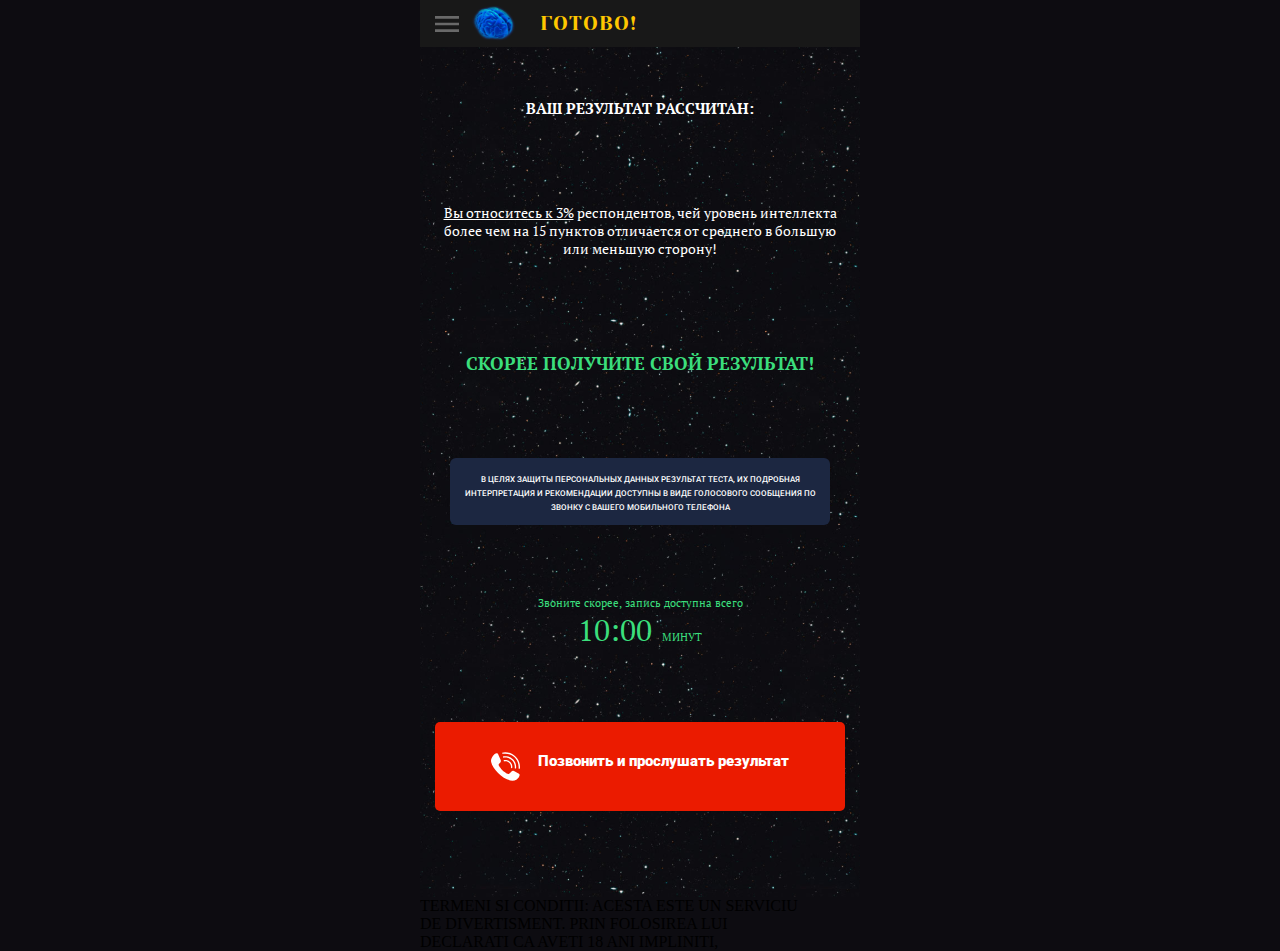
==== last-page/last-page.html @ 328f919d "add last page" ====
<!DOCTYPE html>
<html lang="en">

<head>
    <meta charset="UTF-8">
    <meta http-equiv="X-UA-Compatible" content="IE=edge">
    <meta name="viewport" content="width=device-width, initial-scale=1.0">
    <title>IQ-test</title>
    <link rel="stylesheet" href="../questions/questions.css">
    <link rel="stylesheet" href="./last-page.css">
</head>

<body>
    <div class="menu">
        <div class='menu_exit-btn'>
            <img src="../images/main-x.svg" alt="exit">
        </div>
        <div class="menu-list">
            <p class="menu-list__item menu-list__item_main">ГЛАВНАЯ</p>
            <p class="menu-list__item">ИНФОРМАЦИЯ О ТЕСТЕ</p>
            <p class="menu-list__item menu-list__item_test">ПРОЙТИ ТЕСТ</p>
        </div>
    </div>    
    <div class="inner">
        <div class="q-page">
            <header class="q-page__header">
                <img class="sandwich" src="../images/sandwich.svg" alt="menu">
                <img class='small-brain' src="../images/big-brain.svg" alt="brain">
                <p class="header__text_yellow">
                    ГОТОВО!
                </p>
            </header>
            <div class="q-page__content-all">
                <div class="q-page__content">
                    <div class="content_title">ВАШ РЕЗУЛЬТАТ РАССЧИТАН:</div>
                    <div class="content_description">
                        <u>Вы относитесь к 3%</u> респондентов, чей уровень интеллекта
                        более чем на 15 пунктов отличается от среднего в большую
                        или меньшую сторону!
                    </div>
                    <div class="content_get-result">
                        СКОРЕЕ ПОЛУЧИТЕ СВОЙ РЕЗУЛЬТАТ!
                    </div>
                    <div class="content_mobile">
                        <p>
                            В целях защиты персональных данных результат теста,
                            их подробная интерпретация и рекомендации доступны
                            в виде голосового сообщения по звонку с вашего
                            мобильного телефона
                        </p>
                    </div>
                    <div class="content_timer">
                        <p>Звоните скорее, запись доступна всего</p>
                        <div class="timer">
                            <p class="timer_minutes">10:00</p>
                            <p>МИНУТ</p>
                        </div>
                    </div>
                    <div class="content_call-me">
                        <img src="../images/phone.svg" alt="phone">
                        <p>Позвонить и прослушать результат</p>
                    </div>
                </div>
            </div>
            <footer>
                <p>
                    TERMENI SI CONDITII: ACESTA ESTE UN SERVICIU<br>DE DIVERTISMENT.
                    PRIN FOLOSIREA LUI<br>DECLARATI CA AVETI 18 ANI IMPLINITI,
                </p>        
            </footer>
        </div>
    </div>
    <script src="../index.js"></script>
    <script src="../last-page/last-page.js"></script>
</body>

</html>
---- questions/questions.css ----
@import url('https://fonts.googleapis.com/css2?family=Merriweather:wght@400;700&family=PT+Serif:wght@400;700&family=Roboto:wght@300;400;500;900&family=Yeseva+One&display=swap');

* {
    margin: 0;
    padding: 0;
    box-sizing: border-box;
}

body {
    background-color: #0D0C11;
}

.inner {
    min-width: 320px;
    max-width: 440px;
    margin: 0 auto;
    background-color: #0D0C11;
    overflow: hidden;
    position: relative;
}

.menu {
    display: none;
    position: absolute;
    width: 100%;
    height: 100%;
    background-color: #181818;
    font-weight: 300;
    line-height: 137%;
    text-transform: uppercase;
    font-family: 'Roboto', sans-serif;
    z-index: 100;
    padding: 18px 13px 0 23px;
}

.show-menu {
    display: block;
}

.menu_exit-btn {
    display: flex;
    justify-content: flex-end;
}

.menu_exit-btn img {
    cursor: pointer;
}

.menu-list {
    margin-top: 64px;
}

.menu-list__item {
    margin-bottom: 27px;
    color: #FFFFFF;
}

.menu-list__item:hover {
    color: #F4CE0C;
}

.q-page__header {
    display: flex;
    align-items: center;
    background-color: #181818;
}

.sandwich {
    cursor: pointer;
    margin: 0 9px 0 15px;
}

.small-brain {
    width: 48px;
    height: 47px;
    margin-right: 9px;
}

.header__text_yellow {
    font-family: Yeseva One;
    font-size: 12px;
    line-height: 14px;
    letter-spacing: 0.05em;
    text-transform: uppercase;
    color: #FFC700;
}

.gray-bar {
    margin-top: 17px;
    width: 260px;
    height: 11px;
    background: rgba(242, 243, 243, 0.6);
    mix-blend-mode: normal;
    border-radius: 10.5px;
}

.gray-bar_fill {
    height: 100%;
    background: #3BDE7C;
    border-radius: 10.5px;
}

.q-page__content-all {
    background-image: url('../images/q-background.svg');
    background-position: top center;
    height: calc(100vh - 50px);
    display: flex;
    flex-direction: column;
    align-items: center;
    /* justify-content: space-between; */
}

.q-page__content {
    width: 100%;
    height: 100%;
    display: flex;
    flex-direction: column;
    justify-content: space-around;
}

.btn-next {
    width: 189px;
    min-height: 41px;
    border: none;
    background: radial-gradient(50% 50% at 50% 50%, #FFC700 0%, #FFC700 100%);
    display: flex;
    align-items: center;
    justify-content: center;
    border-radius: 20px;
    font-family: 'Merriweather', serif;
    font-size: 14px;
    font-weight: 700;
    cursor: pointer;
    color: black;
    margin-bottom: 25px;
}

.btn-next:disabled {
    background: #DADADA;
    box-shadow: inset 0px 4px 10px rgba(0, 0, 0, 0.25);
    color: #8E8E8E;
}

.test {
    display: flex;
    flex-direction: column;
    align-items: center;
}

.q {
    font-family: 'PT Serif', serif;
    font-size: 20px;
    line-height: 26px;
    letter-spacing: 0.05em;
    color: #FFFFFF;
    padding: 15px;
    text-align: center;
}

.radio {
    margin: 0 40px 0 35px;
    background-color: transparent;
    width: 20px;
    height: 20px;
    cursor: pointer;
}

.answers {
    width: 100%; 
}

.answer {
    width: 100%;
    padding: 15px 0;
    display: flex;
    align-items: center;
    color: #FFFFFF;
    font-family: 'PT Serif', serif;
    font-size: 18px;
    letter-spacing: 0.05em;
    margin-bottom: 8px;
    background: rgba(242, 243, 243, 0.15);
}

.test img {
    margin: 0 auto 20px;
}

.cube-item {
    width: 75px;
    height: 75px;
    margin: 10px;
}

.cube {
    width: 100%;
    height: 100%;
}

.cubes-all input, .blocks-all input {
    display: none;
}

:checked + label .cube, :checked + label .block {
    border: 6px solid #FFC700;
    box-sizing: border-box;
}

.cubes-all {
    display: flex;
    flex-wrap: wrap;
    justify-content: center;
}

.blocks-all {
    width: 95%;
    display: flex;
    justify-content: space-evenly;
}

.block {
    width: 41px;
    height: 44px;
    font-family: 'PT Serif', serif;
    font-size: 20px;
    background-color: #FFFFFF;
    display: flex;
    align-items: center;
    justify-content: center;
}

.checked {
    background: #FFC700;
    color: black;
}

.loading .q {
    font-family: 'PT Serif', serif;
    font-size: 23px;
    line-height: 30px;
    letter-spacing: 0.05em;
    color: #FFFFFF;
    padding: 15px;
    text-align: center;
    margin: 50px auto 33px;
}

.loading img {
    width: 65px;
    height: 68.32px;
    align-self: center;
}

.loading-text {
    font-family: 'PT Serif', serif;
    font-size: 14px;
    color: #FFFFFF;
    padding: 28px 22px 0;
    align-self: flex-start;
    word-break: break-all;
}
---- last-page/last-page.css ----
.header__text_yellow {
    font-size: 20px;
    margin-left: 15px;
}

.q-page__content {
    color: white;
    font-family: 'PT Serif', serif;
    text-align: center;
    padding: 0 15px;
}

.content_title {
    font-weight: 700;
    font-size: 15px;
    margin: 15px auto;
}

.content_description {
    font-size: 14px;
    line-height: 18px;
    margin-bottom: 10px;
}

.content_get-result {
    font-weight: 700;
    color: #3BDE7C;
    font-size: 18px;
    line-height: 22px;
    margin: 12px auto;
}

.content_mobile {
    margin: 0 15px;
    padding: 15px 12px 10px;
    background: #1C2741;
    border-radius: 6px;
    font-size: 8px;
    font-family: 'Roboto', sans-serif;
    font-weight: 500;
    line-height: 14px;
    text-transform: uppercase;
}

.content_timer {
    color: #3BDE7C;
    font-size: 11px;
}

.timer {
    display: flex;
    align-items: baseline;
    justify-content: center;
}

.timer_minutes {
    font-size: 30px;
    margin-right: 10px;
}

.content_call-me {
    margin-bottom: 50px;
    display: flex;
    justify-content: center;
    padding: 30px 13px;
    background: #EB1B00;
    border-radius: 5px;
}

.content_call-me p {
    text-align: start;
    font-family: 'Roboto', sans-serif;
    font-weight: 900;
    font-size: 15px;
}

.content_call-me img {
    margin-right: 18px;
}
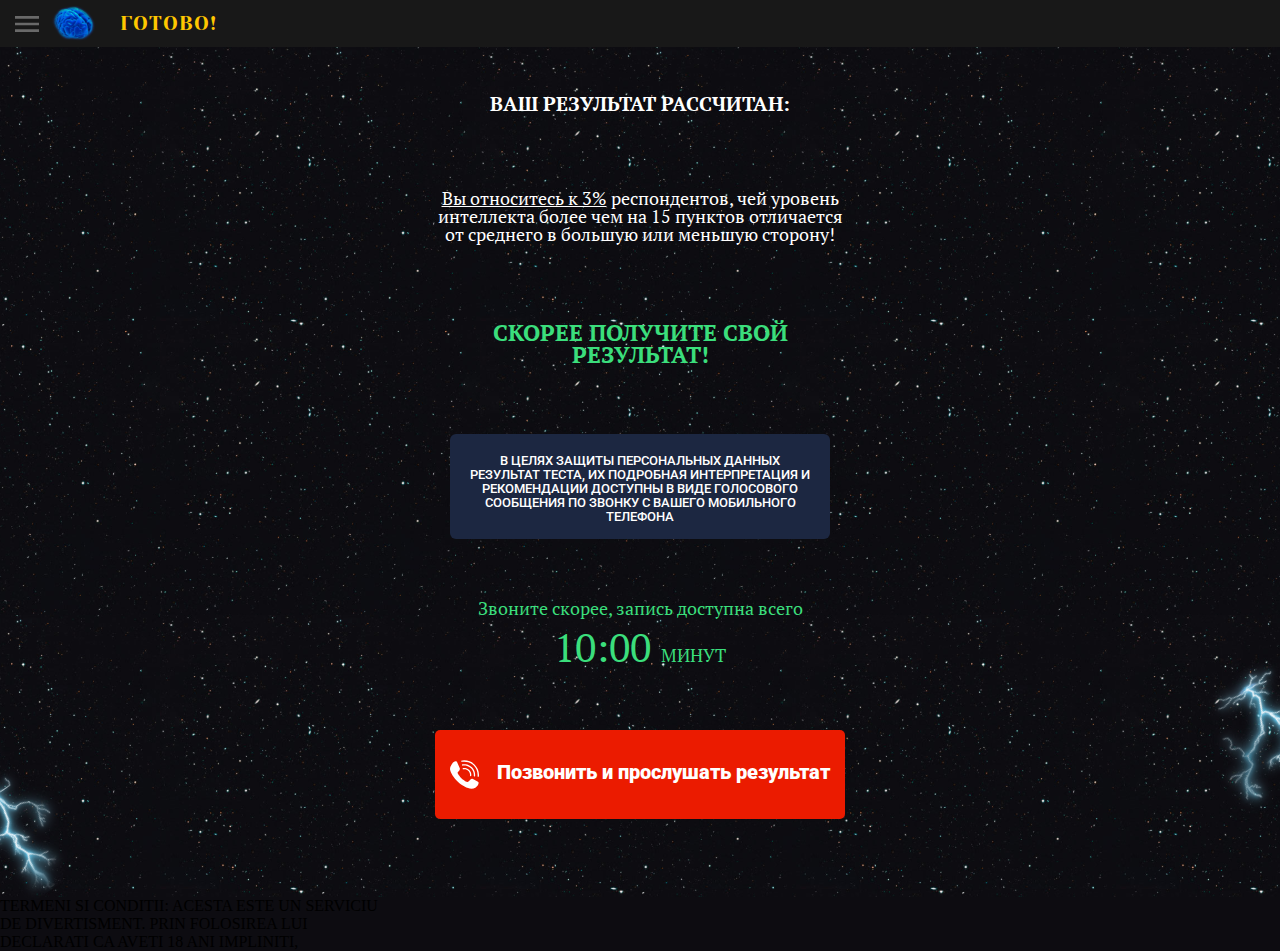
==== commit a34916c7: "checked done" ====
--- a/last-page/last-page.html
+++ b/last-page/last-page.html
@@ -60,6 +60,12 @@
                         <img src="../images/phone.svg" alt="phone">
                         <p>Позвонить и прослушать результат</p>
                     </div>
+                    <picture class='lightning lightning-left'>
+                        <img src="../images/ligtning.svg" alt="ligtning">
+                    </picture>
+                    <picture class='lightning lightning-right'>
+                        <img src="../images/ligtning.svg" alt="ligtning">
+                    </picture>
                 </div>
             </div>
             <footer>
--- a/questions/questions.css
+++ b/questions/questions.css
@@ -12,7 +12,7 @@
 
 .inner {
     min-width: 320px;
-    max-width: 440px;
+    /* max-width: 440px; */
     margin: 0 auto;
     background-color: #0D0C11;
     overflow: hidden;
@@ -111,6 +111,7 @@
 }
 
 .q-page__content {
+    max-width: 440px;
     width: 100%;
     height: 100%;
     display: flex;
@@ -183,7 +184,7 @@
 }
 
 .test img {
-    margin: 0 auto 20px;
+    margin: 10px auto 20px;
 }
 
 .cube-item {
@@ -210,6 +211,7 @@
     display: flex;
     flex-wrap: wrap;
     justify-content: center;
+    max-width: 379px;
 }
 
 .blocks-all {
@@ -258,4 +260,42 @@
     padding: 28px 22px 0;
     align-self: flex-start;
     word-break: break-all;
+}
+
+
+@media screen and (min-width: 440px) {
+    /* .q-page__content-all {
+        height: fit-content;
+    } */
+
+    .header__text_yellow {
+        font-size: 20px;
+    }
+
+    .q {
+        font-size:28px;
+    }
+
+    .answer {
+        font-size: 23px;
+    }
+
+    .block {
+        width: 55px;
+        height: 55px;
+    }
+
+    .gray-bar {
+        width: 350px;
+        height: 15px;
+    }
+
+    .cubes-all {
+        max-width: 600px;
+    }
+
+    .cube-item {
+        width: 100px;
+        height: 100px;
+    }
 }--- a/last-page/last-page.css
+++ b/last-page/last-page.css
@@ -2,6 +2,10 @@
     font-size: 20px;
     margin-left: 15px;
 }
+
+/* .q-page__content-all {
+    height: 100%;
+} */
 
 .q-page__content {
     color: white;
@@ -65,6 +69,8 @@
     padding: 30px 13px;
     background: #EB1B00;
     border-radius: 5px;
+    cursor: pointer;
+    z-index: 10;
 }
 
 .content_call-me p {
@@ -76,4 +82,54 @@
 
 .content_call-me img {
     margin-right: 18px;
+}
+
+.lightning {
+    width: 165px;
+    height: 165px;
+    position: absolute;
+}
+
+.lightning-right {
+    right: -65px;
+    bottom: 110px;
+    transform: rotate(-55deg);
+}
+
+.lightning-left {
+    left: -100px;
+    bottom: 30px;
+    transform: rotate(-54deg);
+}
+
+@media screen and (min-width: 440px) {
+    .content_title {
+        font-size: 20px;
+    }
+    .content_description {
+        font-size: 18px;
+    }
+    .content_get-result {
+        font-size: 23px;
+    }
+    .content_mobile {
+        font-size: 13px;
+        padding: 20px 20px 15px;
+    }
+    .content_timer {
+        font-size: 18px;
+    }
+    .timer_minutes {
+        font-size: 40px;
+    }
+    .content_call-me p {
+        font-size: 20px;
+    }
+    .lightning {
+        width: 200px;
+        height: 200px;
+    }
+    .lightning-right {
+        right: -100px;
+    }
 }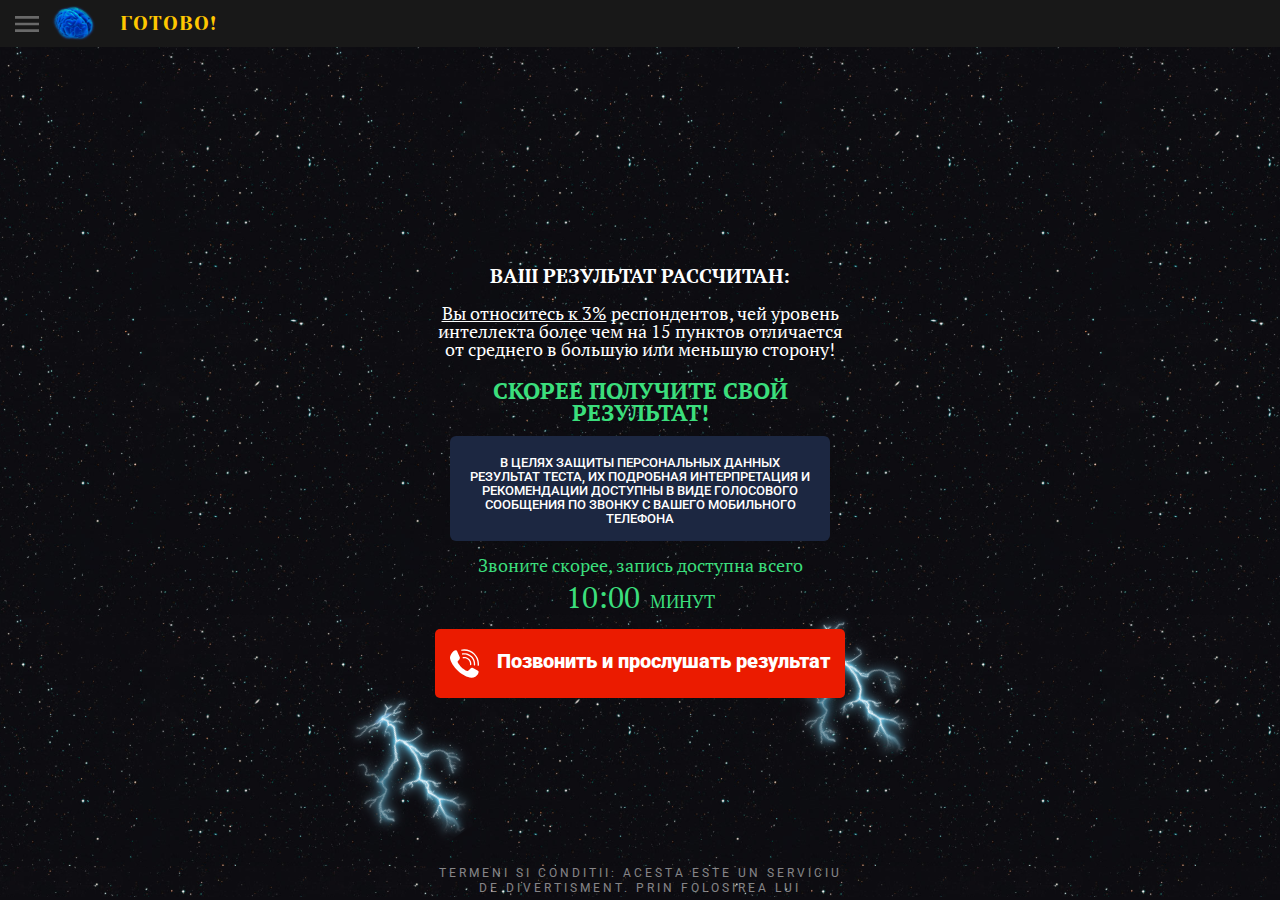
==== commit f57db200: "luke added" ====
--- a/last-page/last-page.html
+++ b/last-page/last-page.html
@@ -51,14 +51,22 @@
                     </div>
                     <div class="content_timer">
                         <p>Звоните скорее, запись доступна всего</p>
-                        <div class="timer">
-                            <p class="timer_minutes">10:00</p>
+                        <div class="timer-all">
+                            <div class="timer">
+                                <!-- <p class="timer_min">10</p>:<p class="timer_sec">00</p> -->
+                                <p>10:00</p>
+                            </div>
                             <p>МИНУТ</p>
                         </div>
                     </div>
                     <div class="content_call-me">
                         <img src="../images/phone.svg" alt="phone">
                         <p>Позвонить и прослушать результат</p>
+                    </div>
+                    <div class="content_luke">
+                        <div class='exit-btn'>
+                            <img src="../images/main-x.svg" alt="exit">
+                        </div>
                     </div>
                     <picture class='lightning lightning-left'>
                         <img src="../images/ligtning.svg" alt="ligtning">
--- a/questions/questions.css
+++ b/questions/questions.css
@@ -15,7 +15,8 @@
     /* max-width: 440px; */
     margin: 0 auto;
     background-color: #0D0C11;
-    overflow: hidden;
+    overflow-y: auto;
+    overflow-x: hidden;
     position: relative;
 }
 
@@ -107,6 +108,7 @@
     display: flex;
     flex-direction: column;
     align-items: center;
+    position: relative;
     /* justify-content: space-between; */
 }
 
@@ -133,7 +135,7 @@
     font-weight: 700;
     cursor: pointer;
     color: black;
-    margin-bottom: 25px;
+    margin: 25px auto;
 }
 
 .btn-next:disabled {
@@ -264,12 +266,17 @@
 
 
 @media screen and (min-width: 440px) {
-    /* .q-page__content-all {
-        height: fit-content;
-    } */
+    .q-page__content-all {
+        height: auto;
+        min-height: calc(100vh - 50px);
+    }
 
     .header__text_yellow {
         font-size: 20px;
+    }
+    
+    .gray-bar {
+        margin-bottom: 50px;
     }
 
     .q {
--- a/last-page/last-page.css
+++ b/last-page/last-page.css
@@ -3,15 +3,17 @@
     margin-left: 15px;
 }
 
-/* .q-page__content-all {
-    height: 100%;
-} */
+.q-page {
+    position: relative;
+}
 
 .q-page__content {
+    position: relative;
     color: white;
     font-family: 'PT Serif', serif;
     text-align: center;
     padding: 0 15px;
+    justify-content: center;
 }
 
 .content_title {
@@ -49,24 +51,27 @@
 .content_timer {
     color: #3BDE7C;
     font-size: 11px;
+    margin: 12px auto;
+}
+
+.timer-all {
+    display: flex;
+    align-items: baseline;
+    justify-content: center;
 }
 
 .timer {
-    display: flex;
-    align-items: baseline;
-    justify-content: center;
-}
-
-.timer_minutes {
     font-size: 30px;
     margin-right: 10px;
+    display: flex;
+    align-items: baseline;
+    justify-content: center;
 }
 
 .content_call-me {
-    margin-bottom: 50px;
-    display: flex;
-    justify-content: center;
-    padding: 30px 13px;
+    display: flex;
+    justify-content: center;
+    padding: 20px 15px;
     background: #EB1B00;
     border-radius: 5px;
     cursor: pointer;
@@ -84,12 +89,56 @@
     margin-right: 18px;
 }
 
+.content_luke {
+    display: none;
+    position: absolute;
+    width: 300px;
+    height: 200px;
+    background-color: #181818;
+    font-weight: 300;
+    line-height: 137%;
+    font-family: 'Roboto', sans-serif;
+    border-radius: 10px;
+    z-index: 100;
+}
+
+.show_luke {
+    display: flex;
+    flex-direction: column;
+    align-self: center;
+    align-items: center;
+    justify-content: center;
+}
+
+.exit-btn {
+    width: 100%;
+    padding: 0 20px;
+    display: flex;
+    justify-content: flex-end;
+}
+
+.exit-btn img {
+    width: 15px;
+    height: 15px;
+    cursor: pointer;
+}
+
+.bio {
+    padding: 12px;
+    text-align: start;
+}
+
 .lightning {
     width: 165px;
     height: 165px;
     position: absolute;
 }
 
+.lightning img {
+    width: 100%;
+    height: 100%;
+}
+
 .lightning-right {
     right: -65px;
     bottom: 110px;
@@ -102,7 +151,27 @@
     transform: rotate(-54deg);
 }
 
+footer {
+    width: 100%;
+    position: absolute;
+    bottom: -15px;
+    font-family: 'Roboto', sans-serif;
+    font-size: 7px;
+    line-height: 129%;
+    color: rgba(255, 255, 255, 0.5);
+    text-align: center;
+    letter-spacing: 3px;
+    background-image: url('../images/background-night-sky.svg');
+}
+
+
 @media screen and (min-width: 440px) {
+
+    .q-page__content {
+        height: auto;
+        min-height: calc(100vh - 50px);
+    }
+
     .content_title {
         font-size: 20px;
     }
@@ -132,4 +201,7 @@
     .lightning-right {
         right: -100px;
     }
+    footer {
+        font-size: 12px;
+    }
 }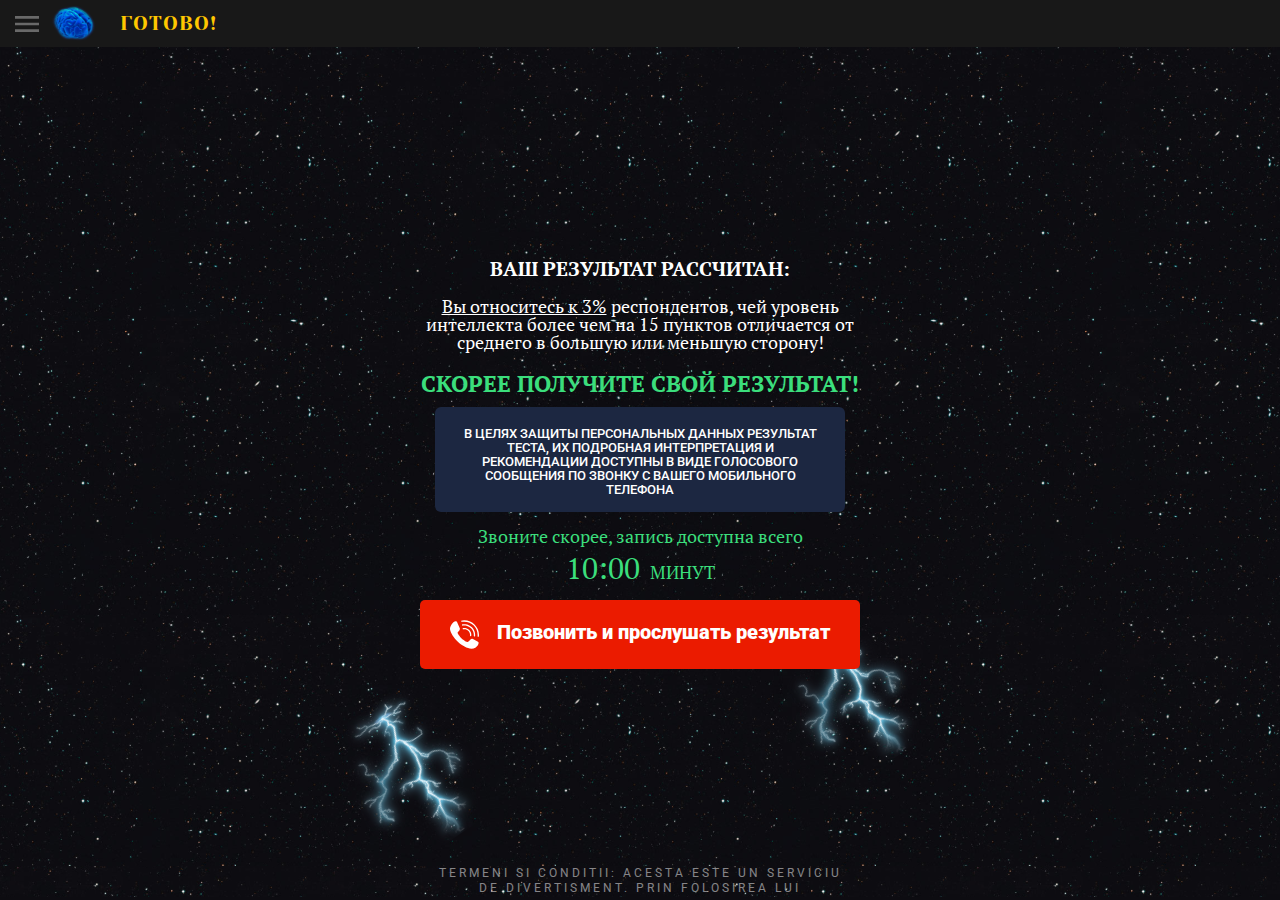
==== commit 7d97481e: "test" ====
--- a/last-page/last-page.html
+++ b/last-page/last-page.html
@@ -6,14 +6,14 @@
     <meta http-equiv="X-UA-Compatible" content="IE=edge">
     <meta name="viewport" content="width=device-width, initial-scale=1.0">
     <title>IQ-test</title>
-    <link rel="stylesheet" href="../questions/questions.css">
+    <link rel="stylesheet" href="/questions/questions.css">
     <link rel="stylesheet" href="./last-page.css">
 </head>
 
 <body>
     <div class="menu">
         <div class='menu_exit-btn'>
-            <img src="../images/main-x.svg" alt="exit">
+            <img src="/images/main-x.svg" alt="exit">
         </div>
         <div class="menu-list">
             <p class="menu-list__item menu-list__item_main">ГЛАВНАЯ</p>
@@ -24,8 +24,8 @@
     <div class="inner">
         <div class="q-page">
             <header class="q-page__header">
-                <img class="sandwich" src="../images/sandwich.svg" alt="menu">
-                <img class='small-brain' src="../images/big-brain.svg" alt="brain">
+                <img class="sandwich" src="/images/sandwich.svg" alt="menu">
+                <img class='small-brain' src="/images/big-brain.svg" alt="brain">
                 <p class="header__text_yellow">
                     ГОТОВО!
                 </p>
@@ -60,19 +60,19 @@
                         </div>
                     </div>
                     <div class="content_call-me">
-                        <img src="../images/phone.svg" alt="phone">
+                        <img src="/images/phone.svg" alt="phone">
                         <p>Позвонить и прослушать результат</p>
                     </div>
                     <div class="content_luke">
                         <div class='exit-btn'>
-                            <img src="../images/main-x.svg" alt="exit">
+                            <img src="/images/main-x.svg" alt="exit">
                         </div>
                     </div>
                     <picture class='lightning lightning-left'>
-                        <img src="../images/ligtning.svg" alt="ligtning">
+                        <img src="/images/ligtning.svg" alt="ligtning">
                     </picture>
                     <picture class='lightning lightning-right'>
-                        <img src="../images/ligtning.svg" alt="ligtning">
+                        <img src="/images/ligtning.svg" alt="ligtning">
                     </picture>
                 </div>
             </div>
@@ -84,8 +84,8 @@
             </footer>
         </div>
     </div>
-    <script src="../index.js"></script>
-    <script src="../last-page/last-page.js"></script>
+    <script src="/index.js"></script>
+    <script src="/last-page/last-page.js"></script>
 </body>
 
 </html>--- a/questions/questions.css
+++ b/questions/questions.css
@@ -160,12 +160,24 @@
     text-align: center;
 }
 
-.radio {
+.radio-cont {
     margin: 0 40px 0 35px;
     background-color: transparent;
     width: 20px;
     height: 20px;
+    border-radius: 50%;
+    border: 1px solid #FFFFFF;
     cursor: pointer;
+}
+.radio-cont.checked {
+    background-color: #2950C2;
+    border-color: #000000;
+}
+.radio {
+    background-color: transparent;
+    width: 20px;
+    height: 20px;
+    opacity: 0;
 }
 
 .answers {
@@ -184,6 +196,11 @@
     margin-bottom: 8px;
     background: rgba(242, 243, 243, 0.15);
 }
+.answer.checked {
+    background: #FFC700;
+    color: black;
+}
+
 
 .test img {
     margin: 10px auto 20px;
@@ -233,11 +250,6 @@
     justify-content: center;
 }
 
-.checked {
-    background: #FFC700;
-    color: black;
-}
-
 .loading .q {
     font-family: 'PT Serif', serif;
     font-size: 23px;
--- a/last-page/last-page.css
+++ b/last-page/last-page.css
@@ -170,6 +170,7 @@
     .q-page__content {
         height: auto;
         min-height: calc(100vh - 50px);
+        padding: 10px 0 45px;
     }
 
     .content_title {
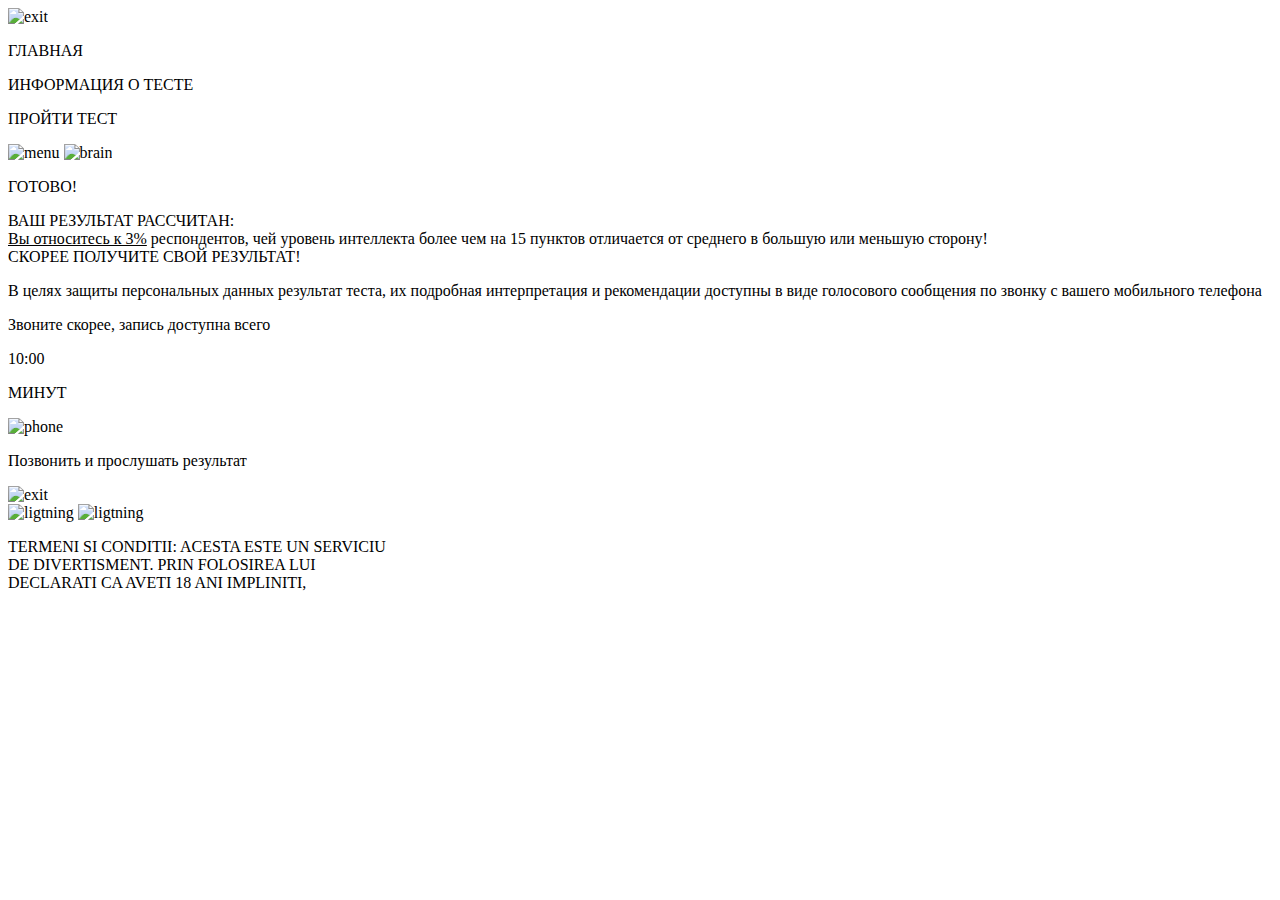
==== commit f68eb2f9: "test" ====
--- a/last-page/last-page.html
+++ b/last-page/last-page.html
@@ -6,14 +6,14 @@
     <meta http-equiv="X-UA-Compatible" content="IE=edge">
     <meta name="viewport" content="width=device-width, initial-scale=1.0">
     <title>IQ-test</title>
-    <link rel="stylesheet" href="/questions/questions.css">
-    <link rel="stylesheet" href="./last-page.css">
+    <link rel="stylesheet" href="IQ-test/questions/questions.css">
+    <link rel="stylesheet" href="IQ-test/last-page/last-page.css">
 </head>
 
 <body>
     <div class="menu">
         <div class='menu_exit-btn'>
-            <img src="/images/main-x.svg" alt="exit">
+            <img src="IQ-test/images/main-x.svg" alt="exit">
         </div>
         <div class="menu-list">
             <p class="menu-list__item menu-list__item_main">ГЛАВНАЯ</p>
@@ -24,8 +24,8 @@
     <div class="inner">
         <div class="q-page">
             <header class="q-page__header">
-                <img class="sandwich" src="/images/sandwich.svg" alt="menu">
-                <img class='small-brain' src="/images/big-brain.svg" alt="brain">
+                <img class="sandwich" src="IQ-test/images/sandwich.svg" alt="menu">
+                <img class='small-brain' src="IQ-test/images/big-brain.svg" alt="brain">
                 <p class="header__text_yellow">
                     ГОТОВО!
                 </p>
@@ -60,19 +60,19 @@
                         </div>
                     </div>
                     <div class="content_call-me">
-                        <img src="/images/phone.svg" alt="phone">
+                        <img src="IQ-test/images/phone.svg" alt="phone">
                         <p>Позвонить и прослушать результат</p>
                     </div>
                     <div class="content_luke">
                         <div class='exit-btn'>
-                            <img src="/images/main-x.svg" alt="exit">
+                            <img src="IQ-test/images/main-x.svg" alt="exit">
                         </div>
                     </div>
                     <picture class='lightning lightning-left'>
-                        <img src="/images/ligtning.svg" alt="ligtning">
+                        <img src="IQ-test/images/ligtning.svg" alt="ligtning">
                     </picture>
                     <picture class='lightning lightning-right'>
-                        <img src="/images/ligtning.svg" alt="ligtning">
+                        <img src="IQ-test/images/ligtning.svg" alt="ligtning">
                     </picture>
                 </div>
             </div>
@@ -84,8 +84,8 @@
             </footer>
         </div>
     </div>
-    <script src="/index.js"></script>
-    <script src="/last-page/last-page.js"></script>
+    <script src="IQ-test/index.js"></script>
+    <script src="IQ-test/last-page/last-page.js"></script>
 </body>
 
 </html>